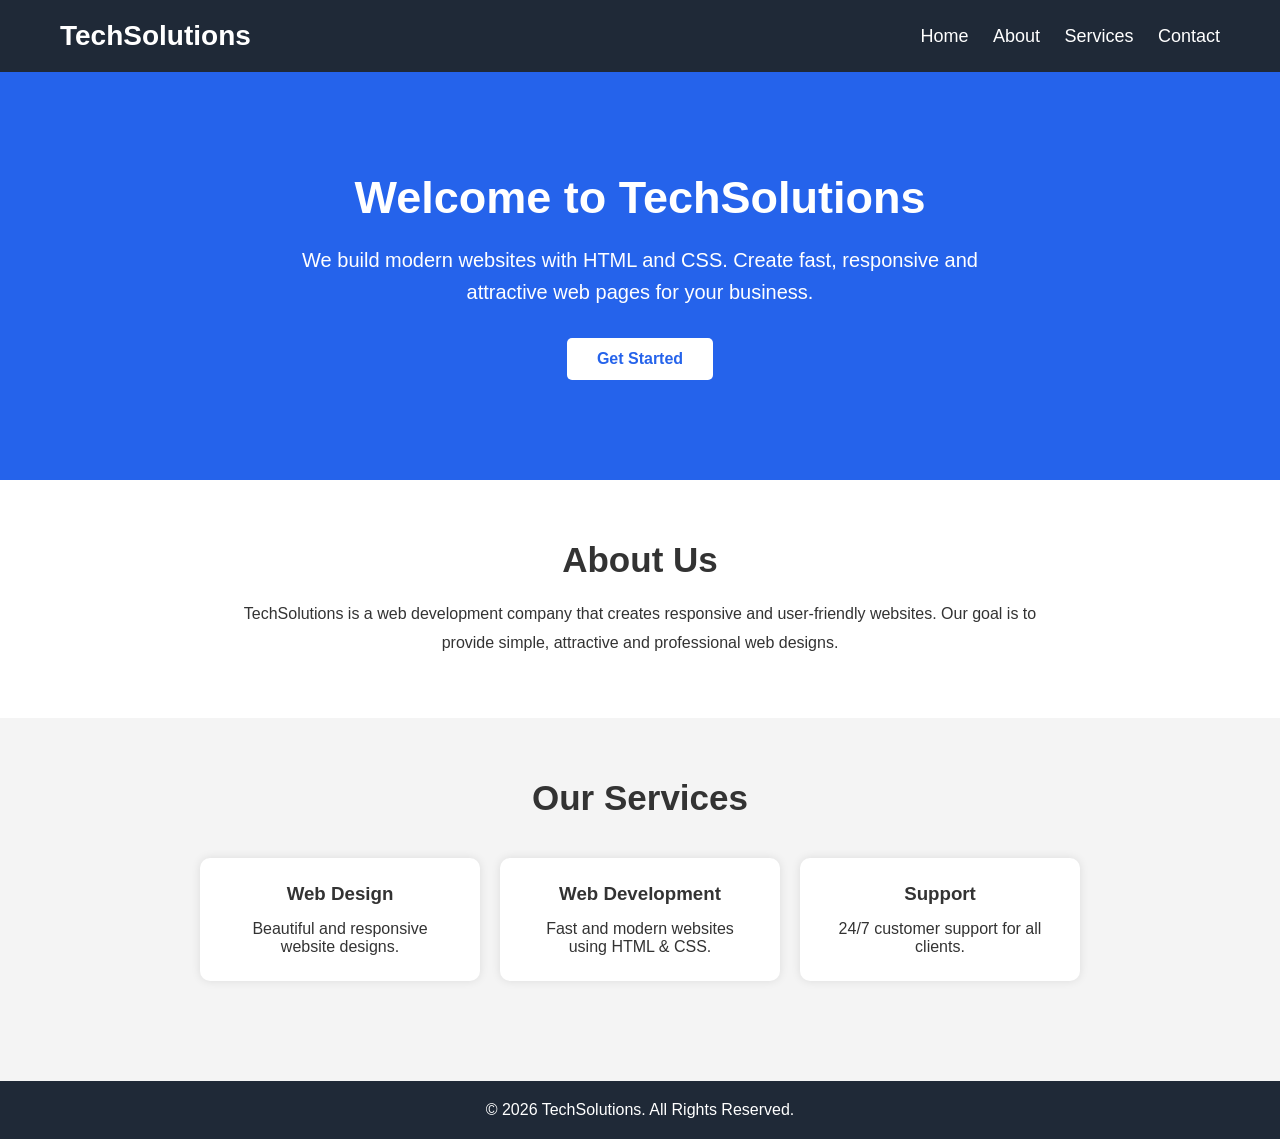
==== Task1_LandingPage/index.html @ 69f6dce9 "Add files via upload" ====
<!DOCTYPE html>
<html lang="en">
<head>
    <meta charset="UTF-8">
    <meta name="viewport" content="width=device-width, initial-scale=1.0">
    <title>TechSolutions Landing Page</title>
    <link rel="stylesheet" href="style.css">
</head>
<body>

    <header>
        <div class="logo">TechSolutions</div>

        <nav>
            <a href="#">Home</a>
            <a href="#">About</a>
            <a href="#">Services</a>
            <a href="#">Contact</a>
        </nav>
    </header>

    <section class="hero">
        <div class="content">
            <h1>Welcome to TechSolutions</h1>

            <p>
                We build modern websites with HTML and CSS.
                Create fast, responsive and attractive web pages
                for your business.
            </p>

            <a href="#" class="btn">Get Started</a>
        </div>
    </section>

    <section class="about">
        <h2>About Us</h2>

        <p>
            TechSolutions is a web development company that
            creates responsive and user-friendly websites.
            Our goal is to provide simple, attractive and
            professional web designs.
        </p>
    </section>

    <section class="services">

        <h2>Our Services</h2>

        <div class="cards">

            <div class="card">
                <h3>Web Design</h3>
                <p>Beautiful and responsive website designs.</p>
            </div>

            <div class="card">
                <h3>Web Development</h3>
                <p>Fast and modern websites using HTML & CSS.</p>
            </div>

            <div class="card">
                <h3>Support</h3>
                <p>24/7 customer support for all clients.</p>
            </div>

        </div>

    </section>

    <footer>
        <p>© 2026 TechSolutions. All Rights Reserved.</p>
    </footer>

</body>
</html>
---- Task1_LandingPage/style.css ----
*{
    margin:0;
    padding:0;
    box-sizing:border-box;
    font-family:Arial, sans-serif;
}

body{
    background:#f4f4f4;
    color:#333;
}

header{
    display:flex;
    justify-content:space-between;
    align-items:center;
    background:#1f2937;
    color:white;
    padding:20px 60px;
}

.logo{
    font-size:28px;
    font-weight:bold;
}

nav a{
    color:white;
    text-decoration:none;
    margin-left:20px;
    font-size:18px;
}

nav a:hover{
    color:#38bdf8;
}

.hero{
    background:#2563eb;
    color:white;
    text-align:center;
    padding:100px 20px;
}

.hero h1{
    font-size:45px;
    margin-bottom:20px;
}

.hero p{
    font-size:20px;
    max-width:700px;
    margin:auto;
    line-height:1.6;
}

.btn{
    display:inline-block;
    margin-top:30px;
    background:white;
    color:#2563eb;
    padding:12px 30px;
    text-decoration:none;
    border-radius:5px;
    font-weight:bold;
}

.btn:hover{
    background:#e5e7eb;
}

.about{
    padding:60px 20px;
    text-align:center;
    background:white;
}

.about h2{
    margin-bottom:20px;
    font-size:35px;
}

.about p{
    max-width:800px;
    margin:auto;
    line-height:1.8;
}

.services{
    padding:60px 20px;
    text-align:center;
}

.services h2{
    margin-bottom:40px;
    font-size:35px;
}

.cards{
    display:flex;
    justify-content:center;
    gap:20px;
    flex-wrap:wrap;
}

.card{
    background:white;
    width:280px;
    padding:25px;
    border-radius:10px;
    box-shadow:0 0 10px rgba(0,0,0,0.1);
}

.card h3{
    margin-bottom:15px;
}

footer{
    background:#1f2937;
    color:white;
    text-align:center;
    padding:20px;
    margin-top:40px;
}

@media(max-width:768px){

header{
    flex-direction:column;
}

nav{
    margin-top:15px;
}

.hero h1{
    font-size:32px;
}

.cards{
    flex-direction:column;
    align-items:center;
}

}
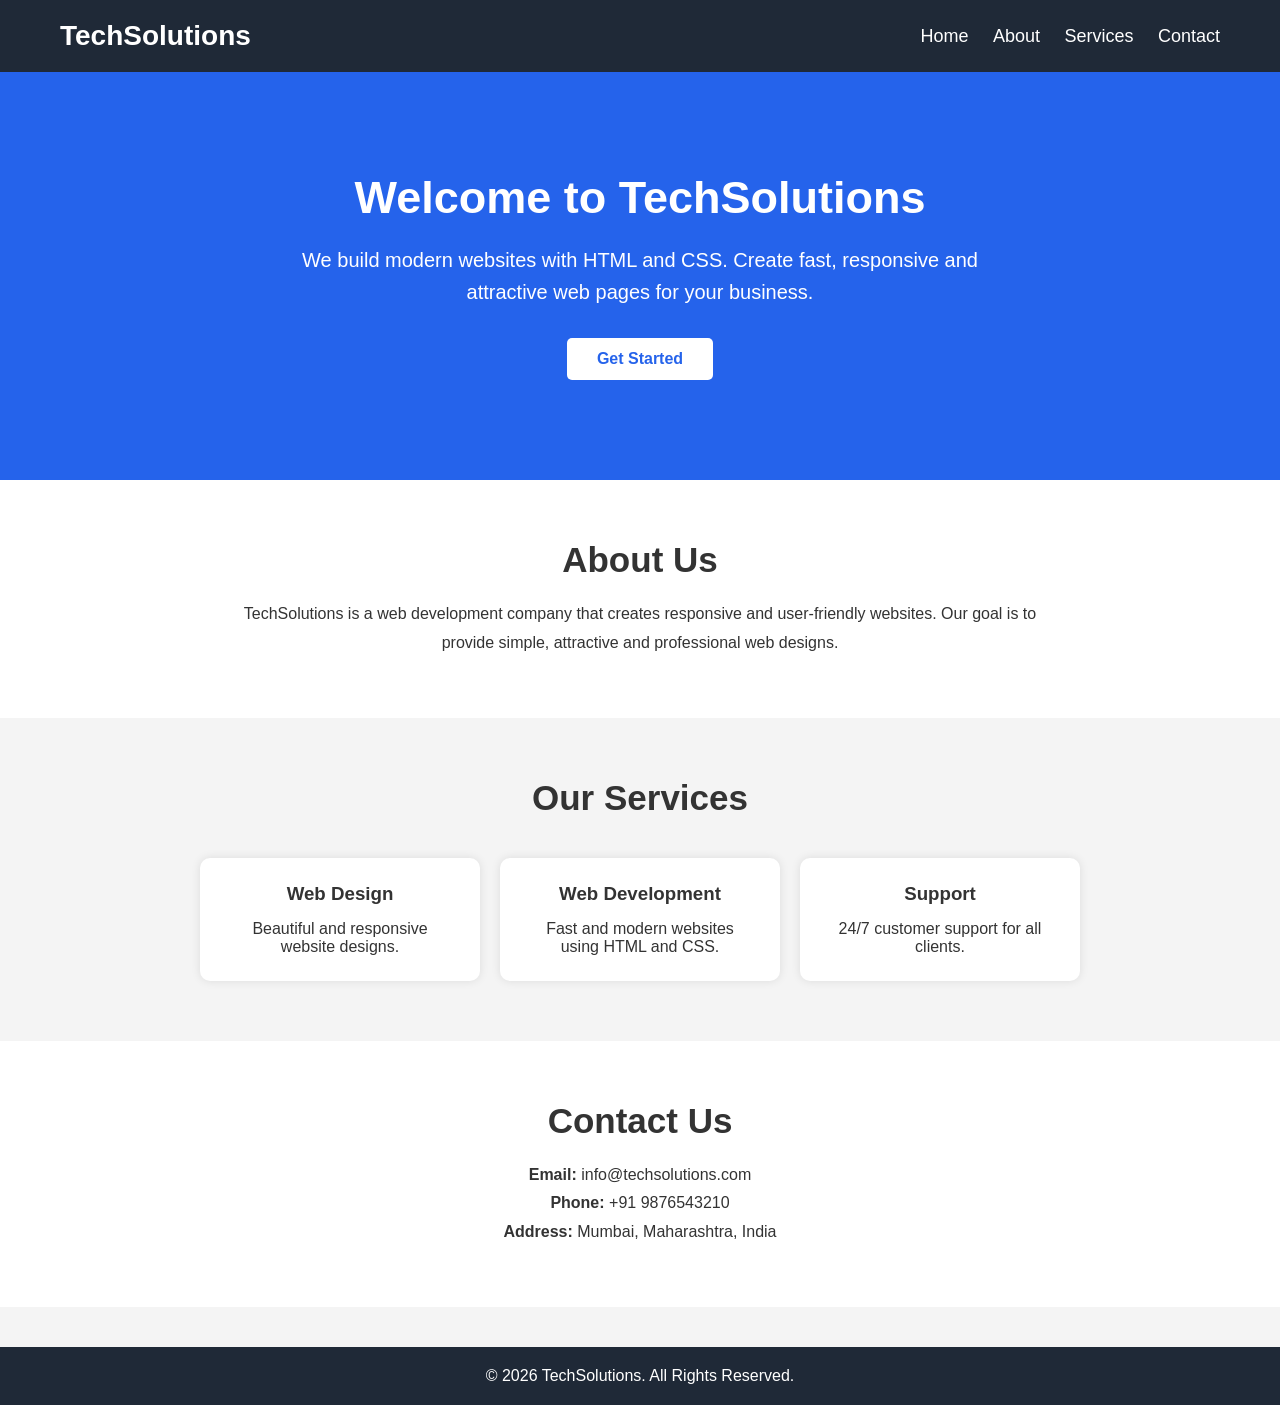
==== commit 58c06a86: "Update index.html" ====
--- a/Task1_LandingPage/index.html
+++ b/Task1_LandingPage/index.html
@@ -8,18 +8,20 @@
 </head>
 <body>
 
+    <!-- Header -->
     <header>
         <div class="logo">TechSolutions</div>
 
         <nav>
-            <a href="#">Home</a>
-            <a href="#">About</a>
-            <a href="#">Services</a>
-            <a href="#">Contact</a>
+            <a href="#home">Home</a>
+            <a href="#about">About</a>
+            <a href="#services">Services</a>
+            <a href="#contact">Contact</a>
         </nav>
     </header>
 
-    <section class="hero">
+    <!-- Hero Section -->
+    <section id="home" class="hero">
         <div class="content">
             <h1>Welcome to TechSolutions</h1>
 
@@ -29,22 +31,23 @@
                 for your business.
             </p>
 
-            <a href="#" class="btn">Get Started</a>
+            <a href="#services" class="btn">Get Started</a>
         </div>
     </section>
 
-    <section class="about">
+    <!-- About Section -->
+    <section id="about" class="about">
         <h2>About Us</h2>
 
         <p>
-            TechSolutions is a web development company that
-            creates responsive and user-friendly websites.
-            Our goal is to provide simple, attractive and
-            professional web designs.
+            TechSolutions is a web development company that creates
+            responsive and user-friendly websites. Our goal is to
+            provide simple, attractive and professional web designs.
         </p>
     </section>
 
-    <section class="services">
+    <!-- Services Section -->
+    <section id="services" class="services">
 
         <h2>Our Services</h2>
 
@@ -57,7 +60,7 @@
 
             <div class="card">
                 <h3>Web Development</h3>
-                <p>Fast and modern websites using HTML & CSS.</p>
+                <p>Fast and modern websites using HTML and CSS.</p>
             </div>
 
             <div class="card">
@@ -69,9 +72,19 @@
 
     </section>
 
+    <!-- Contact Section -->
+    <section id="contact" class="about">
+        <h2>Contact Us</h2>
+
+        <p><strong>Email:</strong> info@techsolutions.com</p>
+        <p><strong>Phone:</strong> +91 9876543210</p>
+        <p><strong>Address:</strong> Mumbai, Maharashtra, India</p>
+    </section>
+
+    <!-- Footer -->
     <footer>
         <p>© 2026 TechSolutions. All Rights Reserved.</p>
     </footer>
 
 </body>
-</html>+</html>
